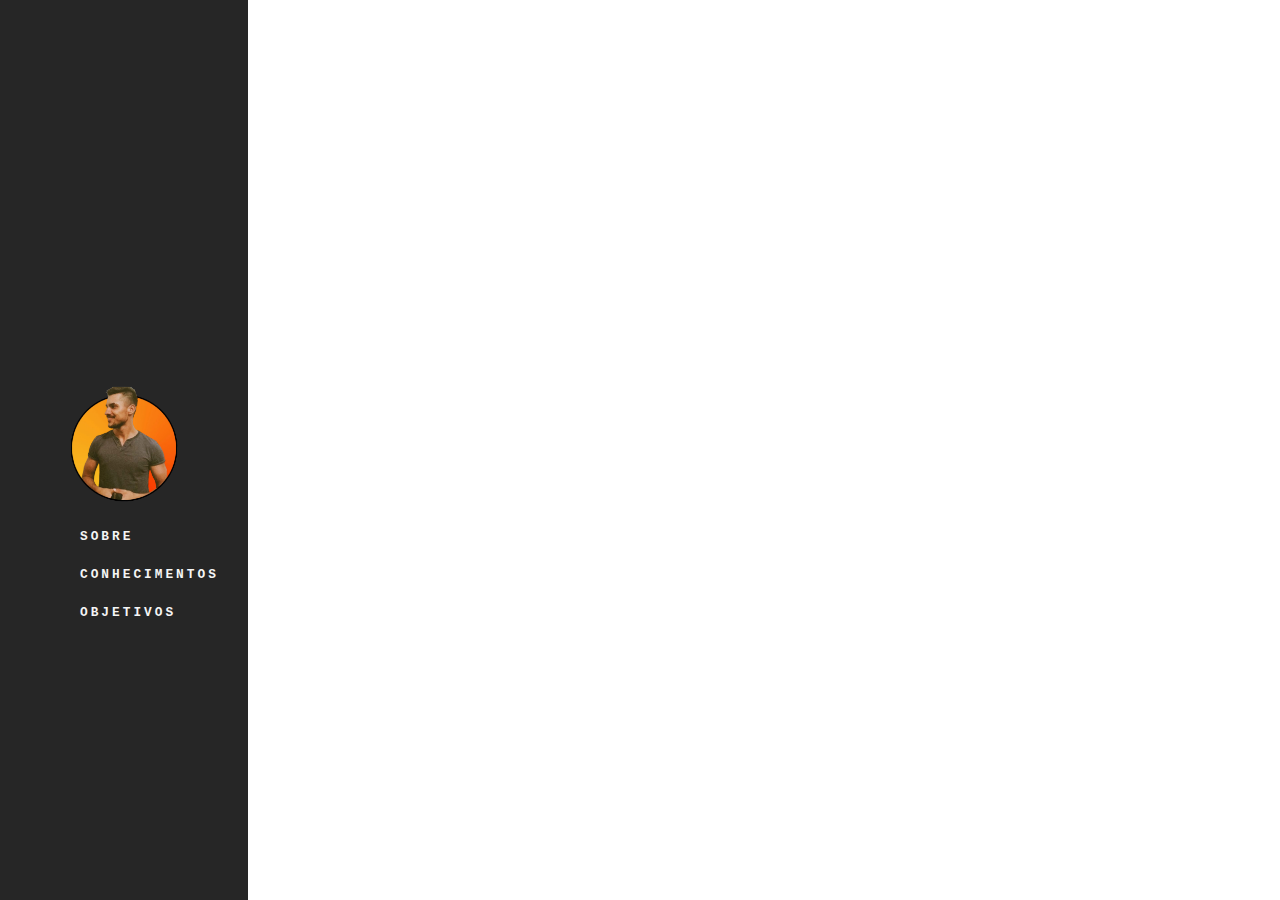
==== objetivos/objetivos.html @ 2d3303d3 "initial commit" ====
<!DOCTYPE html>
<html lang="pt-br">

<head>
  <meta charset="UTF-8">
  <meta http-equiv="X-UA-Compatible" content="IE=edge">
  <meta name="viewport" content="width=device-width, initial-scale=1.0">
  <link rel="stylesheet" href="../style.css">
  <title>Curriculo | Objetivos</title>
</head>

<body class="body gradient">
  <header>
    <nav>
      <img class=" foto" src="../assets/foto.png" alt="Foto3/4" />
      <div class="lista">
        <ul>
          <li><a href=" ../sobre/sobre.html">SOBRE</a></li>
          <li><a href="../conhecimentos/conhecimentos.html"> CONHECIMENTOS</a></li>
          <li><a href="../objetivos/objetivos.html">OBJETIVOS</a></li>
        </ul>
      </div>
    </nav>
  </header>
  <main>
    <section>

    </section>
  </main>
</body>

</html>
---- style.css ----
* {
  margin: 0;
  padding: 0;
  font-family: "Courier New", Courier, monospace;
  font-style: none;
  list-style: none;
  text-decoration: none;
}
.body {
  display: block;
  position: relative;
  max-width: 100vw;
  height: 100vh;
}

header {
  display: flex;
  justify-content: center;
  align-items: center;
  position: fixed;
  top: 0;
  padding: 0px 60px;
  bottom: 0;
  background-color: #262626;
}
header img {
  max-width: 10vw;
}

.lista ul {
  display: flex;
  flex-direction: column;
  position: absolute;
  padding: 10px 20px;
  gap: 20px;
}

.lista a {
  color: whitesmoke;
  font-size: 1vw;
  letter-spacing: 3px;
  font-weight: 600;
}
.lista a:focus,
.lista a:hover {
  font-size: 1.1vw;
}
.section {
  display: block;
  position: relative;
  max-width: 100vw;
  overflow: hidden;
  top: 40vh;
  margin-left: 20vw;
}
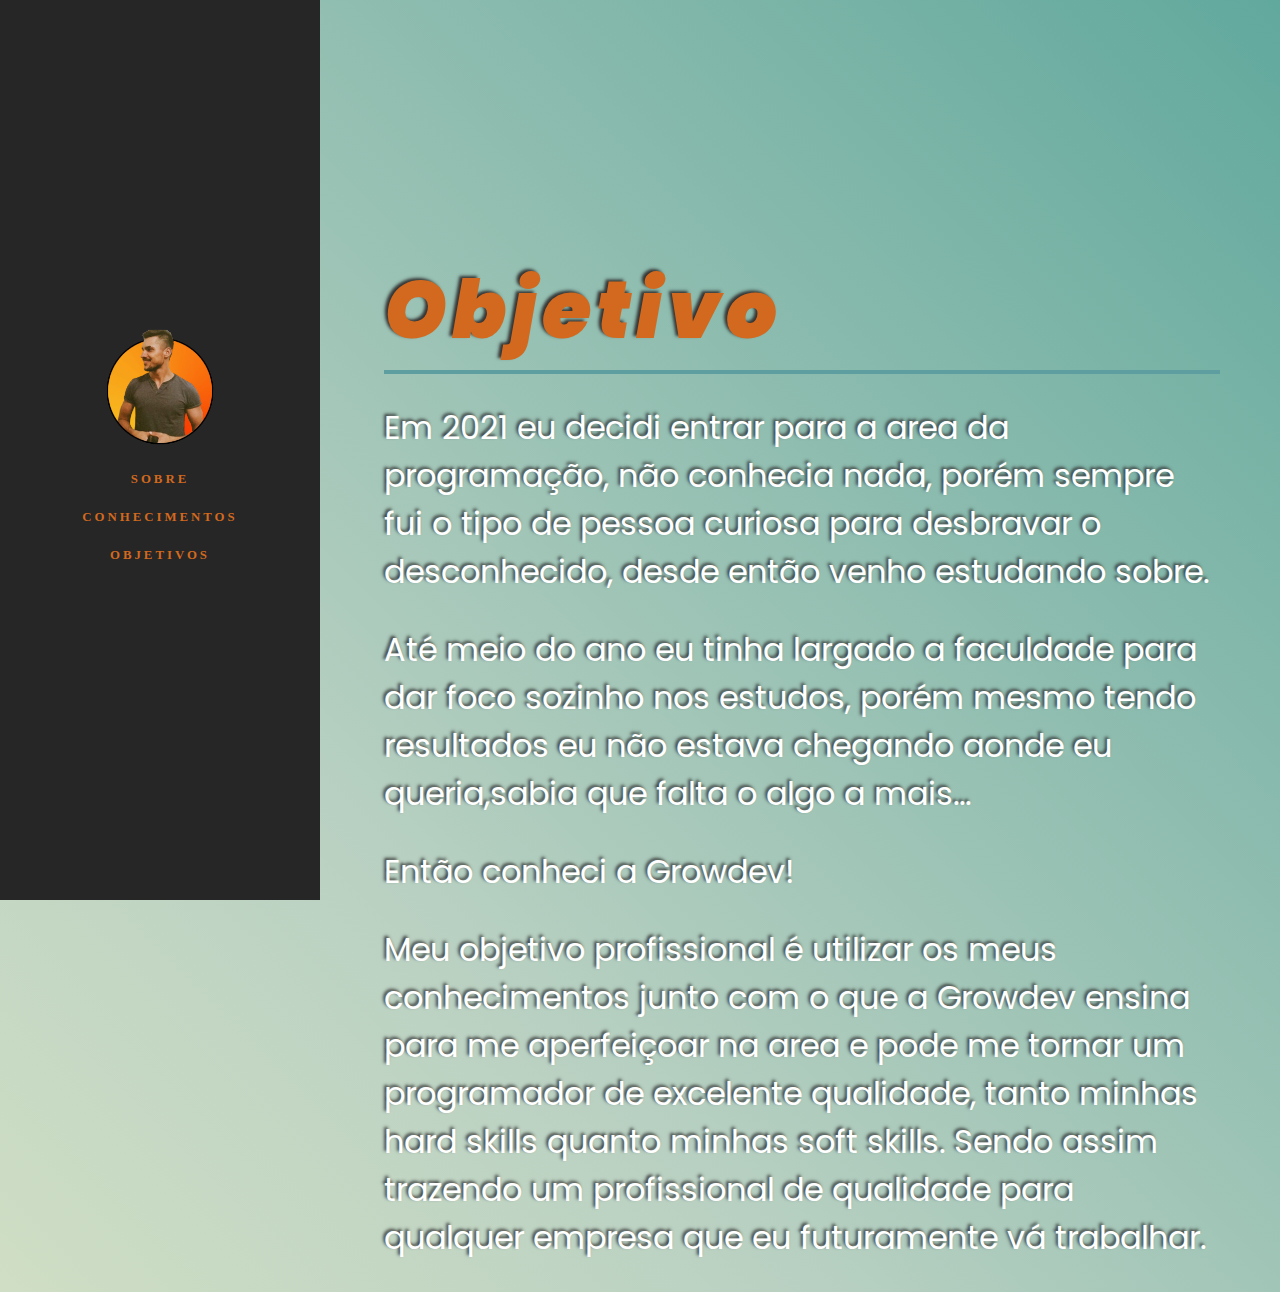
==== commit 29b52110: "finalizado" ====
--- a/objetivos/objetivos.html
+++ b/objetivos/objetivos.html
@@ -5,26 +5,34 @@
   <meta charset="UTF-8">
   <meta http-equiv="X-UA-Compatible" content="IE=edge">
   <meta name="viewport" content="width=device-width, initial-scale=1.0">
+  <link rel="stylesheet" href="objetivos.css">
   <link rel="stylesheet" href="../style.css">
-  <title>Curriculo | Objetivos</title>
+  <link rel="stylesheet" href="../animaçoes/backgroud.css">
+  <link rel="stylesheet" href="../animaçoes/animaçao-entrada.css">
+  <title>Curriculo | Sobre</title>
 </head>
 
 <body class="body gradient">
-  <header>
+  <header class="header">
+    <figure>
+      <img class=" foto" src="../assets/foto.png" alt="Foto3/4" />
+    </figure>
     <nav>
-      <img class=" foto" src="../assets/foto.png" alt="Foto3/4" />
-      <div class="lista">
-        <ul>
-          <li><a href=" ../sobre/sobre.html">SOBRE</a></li>
-          <li><a href="../conhecimentos/conhecimentos.html"> CONHECIMENTOS</a></li>
-          <li><a href="../objetivos/objetivos.html">OBJETIVOS</a></li>
-        </ul>
-      </div>
+      <ul class="lista">
+        <li><a href=" ../sobre/sobre.html">SOBRE</a></li>
+        <li><a href="../conhecimentos/conhecimentos.html"> CONHECIMENTOS</a></li>
+        <li><a href="../objetivos/objetivos.html">OBJETIVOS</a></li>
+      </ul>
     </nav>
   </header>
-  <main>
-    <section>
-
+  <main class="main animacao">
+    <section class="section">
+      <h1>Objetivo</h1>
+      <hr>
+      <p>Em 2021 eu decidi entrar para a area da programação, não conhecia nada, porém sempre fui o tipo de pessoa curiosa para desbravar o desconhecido, desde então venho estudando sobre.</p>
+      <p>Até meio do ano eu tinha largado a faculdade para dar foco sozinho nos estudos, porém mesmo tendo resultados eu não estava chegando aonde eu queria,sabia que falta o algo a mais...</p>
+      <p>Então conheci a Growdev!</p>
+      <p>Meu objetivo profissional é utilizar os meus conhecimentos junto com o que a Growdev ensina para me aperfeiçoar na area e pode me tornar um programador de excelente qualidade, tanto minhas hard skills quanto minhas soft skills. Sendo assim trazendo um profissional de qualidade para qualquer empresa que eu futuramente vá trabalhar.</p>
     </section>
   </main>
 </body>
--- a/objetivos/objetivos.css
+++ b/objetivos/objetivos.css
@@ -0,0 +1,7 @@
+.section h1 {
+  color: chocolate;
+}
+
+.section {
+  width: 65vw;
+}
--- a/style.css
+++ b/style.css
@@ -1,7 +1,8 @@
+@import url("https://fonts.googleapis.com/css2?family=Poppins:wght@700&family=Roboto&display=swap");
+
 * {
   margin: 0;
   padding: 0;
-  font-family: "Courier New", Courier, monospace;
   font-style: none;
   list-style: none;
   text-decoration: none;
@@ -12,18 +13,35 @@
   max-width: 100vw;
   height: 100vh;
 }
-
-header {
+h1,
+h2 {
+  font-family: "Poppins", sans-serif;
+  text-shadow: #333 -0.1rem -0.1rem 0.2rem;
+}
+h2 {
+  font-size: 2rem;
+  font-weight: 300;
+  color: white;
+}
+p {
+  font-family: "Poppins", sans-serif;
+  color: white;
+  font-size: 2rem;
+  margin: 30px 0;
+  text-shadow: #333 -0.1rem -0.1rem 0.2rem;
+}
+.header {
   display: flex;
+  flex-direction: column;
   justify-content: center;
   align-items: center;
-  position: fixed;
+  position: absolute;
   top: 0;
-  padding: 0px 60px;
+  width: 25vw;
   bottom: 0;
   background-color: #262626;
 }
-header img {
+.header img {
   max-width: 10vw;
 }
 
@@ -31,25 +49,42 @@
   display: flex;
   flex-direction: column;
   position: absolute;
+}
+.lista li {
   padding: 10px 20px;
   gap: 20px;
+  text-align: center;
 }
-
 .lista a {
-  color: whitesmoke;
+  margin: auto;
+  color: chocolate;
   font-size: 1vw;
   letter-spacing: 3px;
   font-weight: 600;
 }
+
 .lista a:focus,
 .lista a:hover {
-  font-size: 1.1vw;
+  color: yellow;
 }
 .section {
   display: block;
-  position: relative;
-  max-width: 100vw;
-  overflow: hidden;
-  top: 40vh;
-  margin-left: 20vw;
+  position: absolute;
+  max-width: auto;
+  top: calc(50vh - 200px);
+  left: 30vw;
 }
+
+hr {
+  background-color: cadetblue;
+  width: 65vw;
+  border: 2px solid cadetblue;
+}
+h1 {
+  font-size: 5rem;
+  font-weight: 900;
+  font-style: italic;
+  letter-spacing: 5px;
+  color: chocolate;
+  text-shadow: #333 -0.2rem -0.1rem 0.2rem;
+}
--- a/animaçoes/backgroud.css
+++ b/animaçoes/backgroud.css
@@ -0,0 +1,16 @@
+.gradient {
+  background: linear-gradient(45deg, #f6f6c9, #bad1c2, #4fa095, #153462);
+  background-size: 300% 300%;
+  animation: colors 15s ease infinite;
+}
+@keyframes colors {
+  0% {
+    background-position: 0% 50%;
+  }
+  50% {
+    background-position: 100% 50%;
+  }
+  100% {
+    background-position: 0% 50%;
+  }
+}
--- a/animaçoes/animaçao-entrada.css
+++ b/animaçoes/animaçao-entrada.css
@@ -0,0 +1,11 @@
+.animacao {
+  animation: anima 0.8s forwards;
+}
+@keyframes anima {
+  from {
+    transform: translateX(-100px);
+  }
+  to {
+    transform: translateX(0);
+  }
+}
